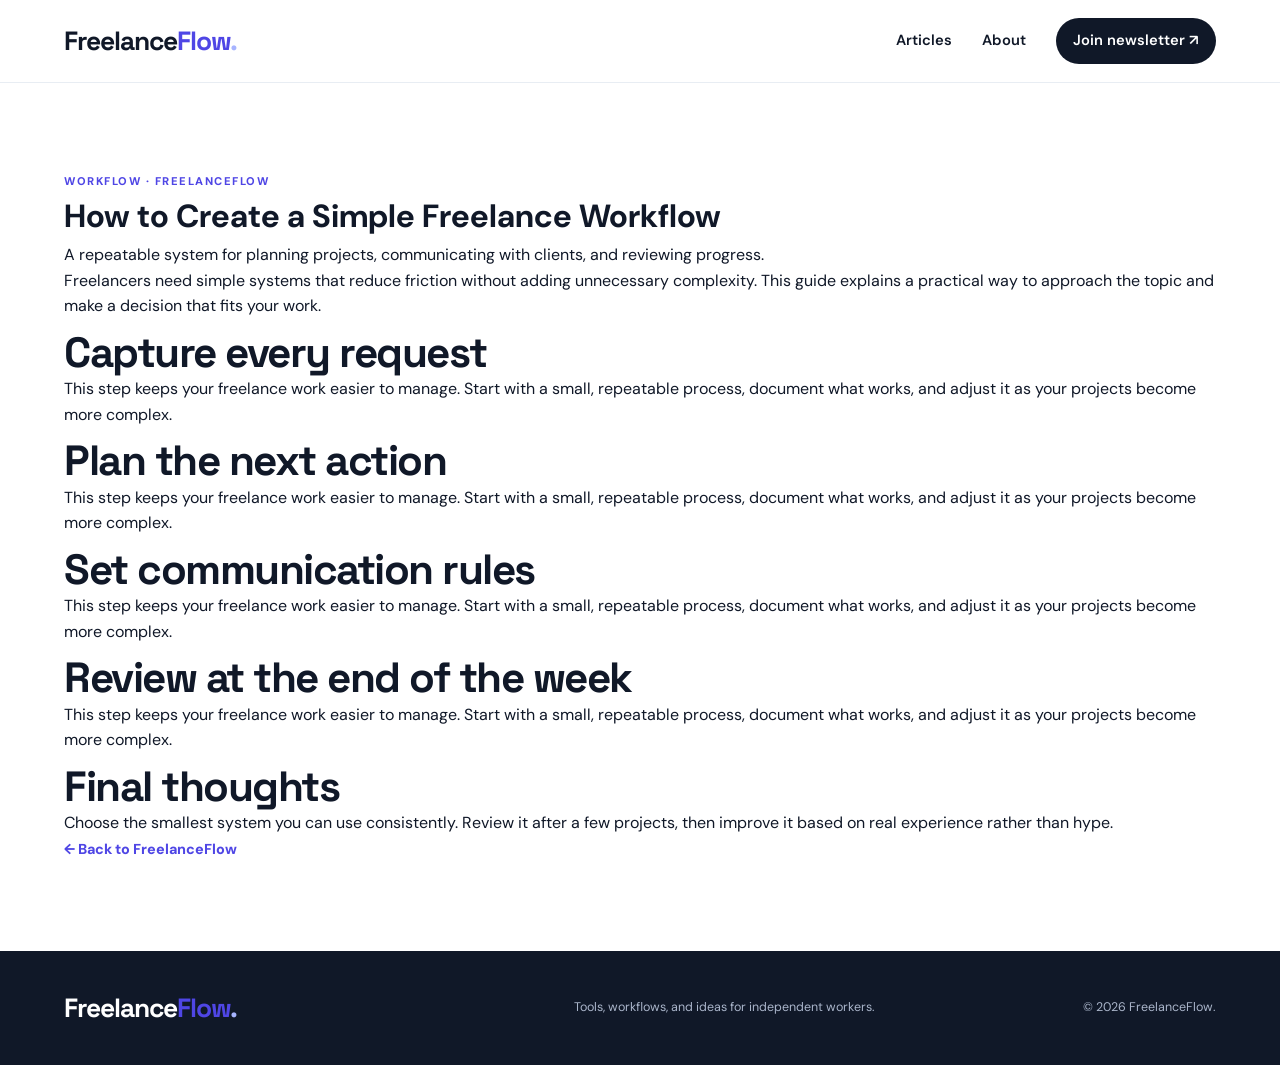
==== freelance-workflow.html @ af9c29e9 "Add files via upload" ====
<!doctype html><html lang="en"><head><meta charset="utf-8"><meta name="viewport" content="width=device-width,initial-scale=1"><meta name="description" content="A repeatable system for planning projects, communicating with clients, and reviewing progress."><title>How to Create a Simple Freelance Workflow | FreelanceFlow</title><link rel="stylesheet" href="style.css"></head><body><header class="header"><div class="container nav"><a class="logo" href="index.html">Freelance<span>Flow</span><b>.</b></a><nav><a href="index.html#articles">Articles</a><a href="index.html#about">About</a><a class="nav-cta" href="index.html#newsletter">Join newsletter ↗</a></nav></div></header><main class="section container article-page"><div class="eyebrow">WORKFLOW · FREELANCEFLOW</div><h1>How to Create a Simple Freelance Workflow</h1><p class="hero-text">A repeatable system for planning projects, communicating with clients, and reviewing progress.</p><article class="article-content"><p>Freelancers need simple systems that reduce friction without adding unnecessary complexity. This guide explains a practical way to approach the topic and make a decision that fits your work.</p><h2>Capture every request</h2><p>This step keeps your freelance work easier to manage. Start with a small, repeatable process, document what works, and adjust it as your projects become more complex.</p><h2>Plan the next action</h2><p>This step keeps your freelance work easier to manage. Start with a small, repeatable process, document what works, and adjust it as your projects become more complex.</p><h2>Set communication rules</h2><p>This step keeps your freelance work easier to manage. Start with a small, repeatable process, document what works, and adjust it as your projects become more complex.</p><h2>Review at the end of the week</h2><p>This step keeps your freelance work easier to manage. Start with a small, repeatable process, document what works, and adjust it as your projects become more complex.</p><h2>Final thoughts</h2><p>Choose the smallest system you can use consistently. Review it after a few projects, then improve it based on real experience rather than hype.</p></article><a class="read-link" href="index.html">← Back to FreelanceFlow</a></main><footer class="footer"><div class="container footer-grid"><a class="logo light" href="index.html">Freelance<span>Flow</span><b>.</b></a><p>Tools, workflows, and ideas for independent workers.</p><small>© 2026 FreelanceFlow.</small></div></footer></body></html>
---- style.css ----
@import url('https://fonts.googleapis.com/css2?family=DM+Sans:wght@400;500;600;700&family=Space+Grotesk:wght@500;600;700&display=swap');
:root{--ink:#101828;--muted:#667085;--line:#e8edf3;--bg:#f7f9fc;--blue:#4f46e5;--cyan:#6d8cff;--white:#fff;--green:#b8f5d0}*{box-sizing:border-box;margin:0;padding:0}html{scroll-behavior:smooth}body{font-family:'DM Sans',sans-serif;color:var(--ink);background:#fff;line-height:1.6}a{text-decoration:none;color:inherit}.container{width:min(1160px,90%);margin:auto}.header{position:sticky;top:0;z-index:10;background:rgba(255,255,255,.9);backdrop-filter:blur(16px);border-bottom:1px solid var(--line)}.nav{height:82px;display:flex;align-items:center;justify-content:space-between;gap:24px}.logo{font:700 1.65rem 'Space Grotesk';letter-spacing:-1px}.logo span{color:var(--blue)}.logo b{color:#a7b4ff}nav{display:flex;align-items:center;gap:30px;font-size:.92rem;font-weight:600}nav a:not(.nav-cta):hover{color:var(--blue)}.nav-cta{background:var(--ink);color:white;padding:11px 17px;border-radius:999px}.hero{display:grid;grid-template-columns:1fr 1fr;gap:65px;align-items:center;padding:92px 0 105px}.pill{display:inline-flex;background:#eef0ff;color:var(--blue);font-size:.78rem;font-weight:700;border-radius:999px;padding:7px 12px;margin-bottom:24px}.hero h1{font:700 clamp(3rem,5.6vw,5.3rem)/1.04 'Space Grotesk';letter-spacing:-3.5px;margin-bottom:25px}.hero h1 span{color:var(--blue)}.hero-copy>p{color:var(--muted);font-size:1.08rem;max-width:500px}.actions{display:flex;align-items:center;gap:24px;margin:32px 0}.btn{display:inline-flex;align-items:center;justify-content:center;gap:20px;border:0;cursor:pointer;font:700 .9rem 'DM Sans';padding:14px 20px;border-radius:10px}.primary{background:var(--ink);color:white;box-shadow:0 8px 18px #10182818}.primary:hover{transform:translateY(-2px);background:var(--blue)}.text-link{font-weight:700;font-size:.9rem}.text-link:hover,.read-link:hover{color:var(--blue)}.trust{display:flex;align-items:center;gap:12px;color:var(--muted);font-size:.8rem}.avatars{display:flex}.avatars i{display:grid;place-items:center;width:29px;height:29px;border:2px solid white;border-radius:50%;background:#dbe3ff;color:var(--blue);font-style:normal;font-size:.7rem;margin-left:-6px}.avatars i:first-child{margin-left:0;background:#e1f9e9;color:#17834d}.hero-visual{position:relative;min-height:410px;display:grid;place-items:center}.glow{position:absolute;inset:10% -5%;background:radial-gradient(circle,#e4e8ff,transparent 68%)}.dashboard{position:relative;width:min(100%,440px);background:#101828;color:white;border-radius:22px;padding:24px;box-shadow:0 28px 70px #263c7930;transform:rotate(2deg)}.dash-top{display:flex;gap:6px;align-items:center;border-bottom:1px solid #ffffff18;padding-bottom:18px}.dot{width:7px;height:7px;border-radius:50%;background:#64748b}.dash-top small{margin-left:auto;color:#aab5ca;font-size:.65rem}.dash-title{font:600 1.45rem 'Space Grotesk';margin:25px 0}.dash-title span{float:right;color:#9caeff}.metric{display:flex;justify-content:space-between;align-items:end}.metric small{display:block;color:#aab5ca;font-size:.75rem}.metric strong{font:600 2rem 'Space Grotesk'}.trend{color:#9ff0bd;background:#1c4936;padding:4px 8px;border-radius:8px;font-size:.75rem}.bars{height:130px;display:flex;align-items:end;justify-content:space-around;gap:13px;margin:28px 0 10px}.bars span{display:block;flex:1;border-radius:6px 6px 2px 2px;background:linear-gradient(#9aaeff,#4f46e5)}.dash-bottom{display:flex;justify-content:space-around;color:#8995ab;font-size:.65rem}.floating-card{position:absolute;bottom:12px;left:-28px;display:flex;align-items:center;gap:12px;background:white;padding:14px 18px;border:1px solid var(--line);border-radius:14px;box-shadow:0 15px 35px #10182818}.floating-card>span{display:grid;place-items:center;background:#d9fbe5;color:#159447;border-radius:50%;width:30px;height:30px}.floating-card b,.floating-card small{display:block}.floating-card b{font-size:.78rem}.floating-card small{color:var(--muted);font-size:.7rem}.section{padding:90px 0}.section-head{display:flex;justify-content:space-between;align-items:end;gap:30px;margin-bottom:34px}.eyebrow,.tag{color:var(--blue);font-size:.7rem;font-weight:800;letter-spacing:1.5px}.section h2,.about h2,.newsletter h2{font:700 clamp(2rem,3.3vw,3rem)/1.12 'Space Grotesk';letter-spacing:-1.5px;margin-top:10px}.section-head>p{color:var(--muted);font-size:.9rem}.featured{display:grid;grid-template-columns:1fr 1fr;border:1px solid var(--line);border-radius:24px;overflow:hidden;background:var(--bg);margin-bottom:95px}.feature-art{min-height:340px;position:relative;display:grid;place-items:center;background:linear-gradient(135deg,#dce5ff,#b6c4ff);overflow:hidden}.feature-art>span{position:absolute;left:30px;top:25px;font:700 1rem 'Space Grotesk';letter-spacing:3px;color:#4656b6}.art-ring{width:220px;height:220px;border:35px solid #fff8;border-radius:50%;position:absolute}.art-clock{font-size:7rem;color:#fff;z-index:1}.feature-copy{padding:52px;display:flex;flex-direction:column;align-items:flex-start;justify-content:center}.feature-copy h3{font:700 clamp(1.8rem,3vw,2.6rem)/1.12 'Space Grotesk';letter-spacing:-1px;margin:16px 0}.feature-copy p,.post-body p{color:var(--muted);font-size:.95rem}.read-link{color:var(--blue);font-weight:800;font-size:.9rem;margin-top:28px}.compact{margin-bottom:28px}.cards{display:grid;grid-template-columns:repeat(3,1fr);gap:22px}.post{border:1px solid var(--line);border-radius:18px;overflow:hidden;transition:.25s;background:#fff}.post:hover{transform:translateY(-5px);box-shadow:0 15px 35px #10182812}.post-art{height:155px;position:relative;display:flex;align-items:center;justify-content:center;overflow:hidden}.post-art span{font:700 .9rem 'Space Grotesk';letter-spacing:2px;color:#fff}.post-art b{position:absolute;right:18px;bottom:12px;color:#ffffff70;font:700 2.5rem 'Space Grotesk'}.blue{background:linear-gradient(135deg,#718cff,#4038b9)}.purple{background:linear-gradient(135deg,#c3a6ff,#7350d9)}.green{background:linear-gradient(135deg,#a7e8ca,#278f73)}.post-body{padding:24px}.post-body h3{font:600 1.25rem/1.25 'Space Grotesk';margin:12px 0}.post-body a{display:inline-block;color:var(--blue);font-size:.85rem;font-weight:800;margin-top:17px}.about{background:var(--bg);padding:90px 0}.about-grid{display:grid;grid-template-columns:1fr 1fr;gap:70px;align-items:center}.about-grid>p{color:var(--muted);font-size:1.1rem;max-width:480px}.newsletter{padding:95px 0;text-align:center}.newsletter-inner{max-width:650px;margin:auto}.newsletter h2{margin-bottom:18px}.newsletter p{color:var(--muted);margin-bottom:28px}.newsletter form{display:flex;gap:10px;max-width:500px;margin:auto}.newsletter input{flex:1;min-width:0;border:1px solid var(--line);border-radius:10px;padding:14px 16px;font:inherit;outline:none}.newsletter input:focus{border-color:var(--blue)}.newsletter small{display:block;color:#98a2b3;font-size:.72rem;margin-top:14px}.footer{background:var(--ink);color:#aab5ca;padding:40px 0}.footer-grid{display:grid;grid-template-columns:1fr 1fr auto;gap:25px;align-items:center}.logo.light{color:white}.footer p,.footer small{font-size:.78rem}.footer small{text-align:right}@media(max-width:850px){.hero{grid-template-columns:1fr;gap:35px;padding:65px 0}.hero h1{letter-spacing:-2px}.hero-visual{min-height:360px}.section-head,.about-grid{display:block}.section-head>p{margin-top:15px}.featured{grid-template-columns:1fr}.feature-art{min-height:240px}.feature-copy{padding:32px}.cards{grid-template-columns:1fr}.about-grid>p{margin-top:25px}.footer-grid{grid-template-columns:1fr}.footer small{text-align:left}}@media(max-width:520px){nav{gap:12px}nav a:not(.nav-cta){display:none}.nav-cta{font-size:.75rem;padding:9px 12px}.hero h1{font-size:3rem}.actions{align-items:flex-start;flex-direction:column;gap:16px}.dashboard{padding:18px}.floating-card{left:-5px}.newsletter form{flex-direction:column}}
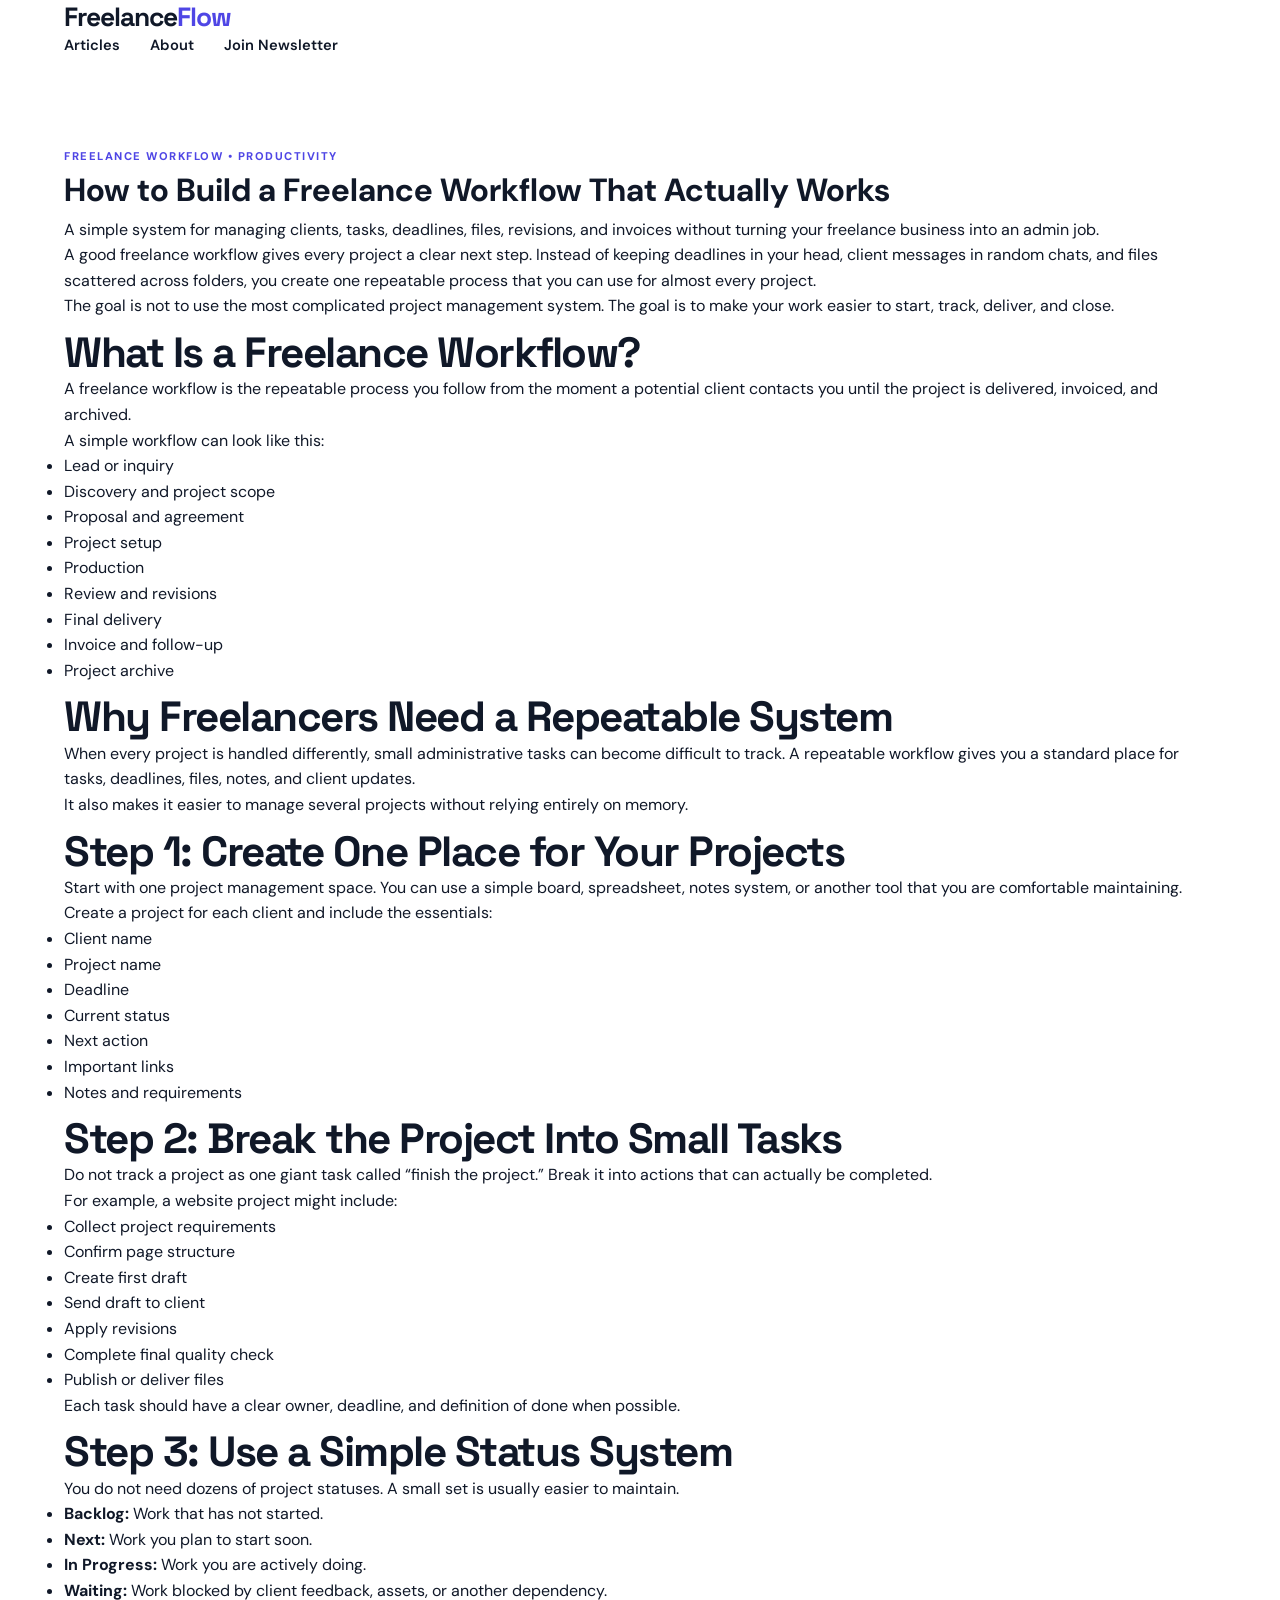
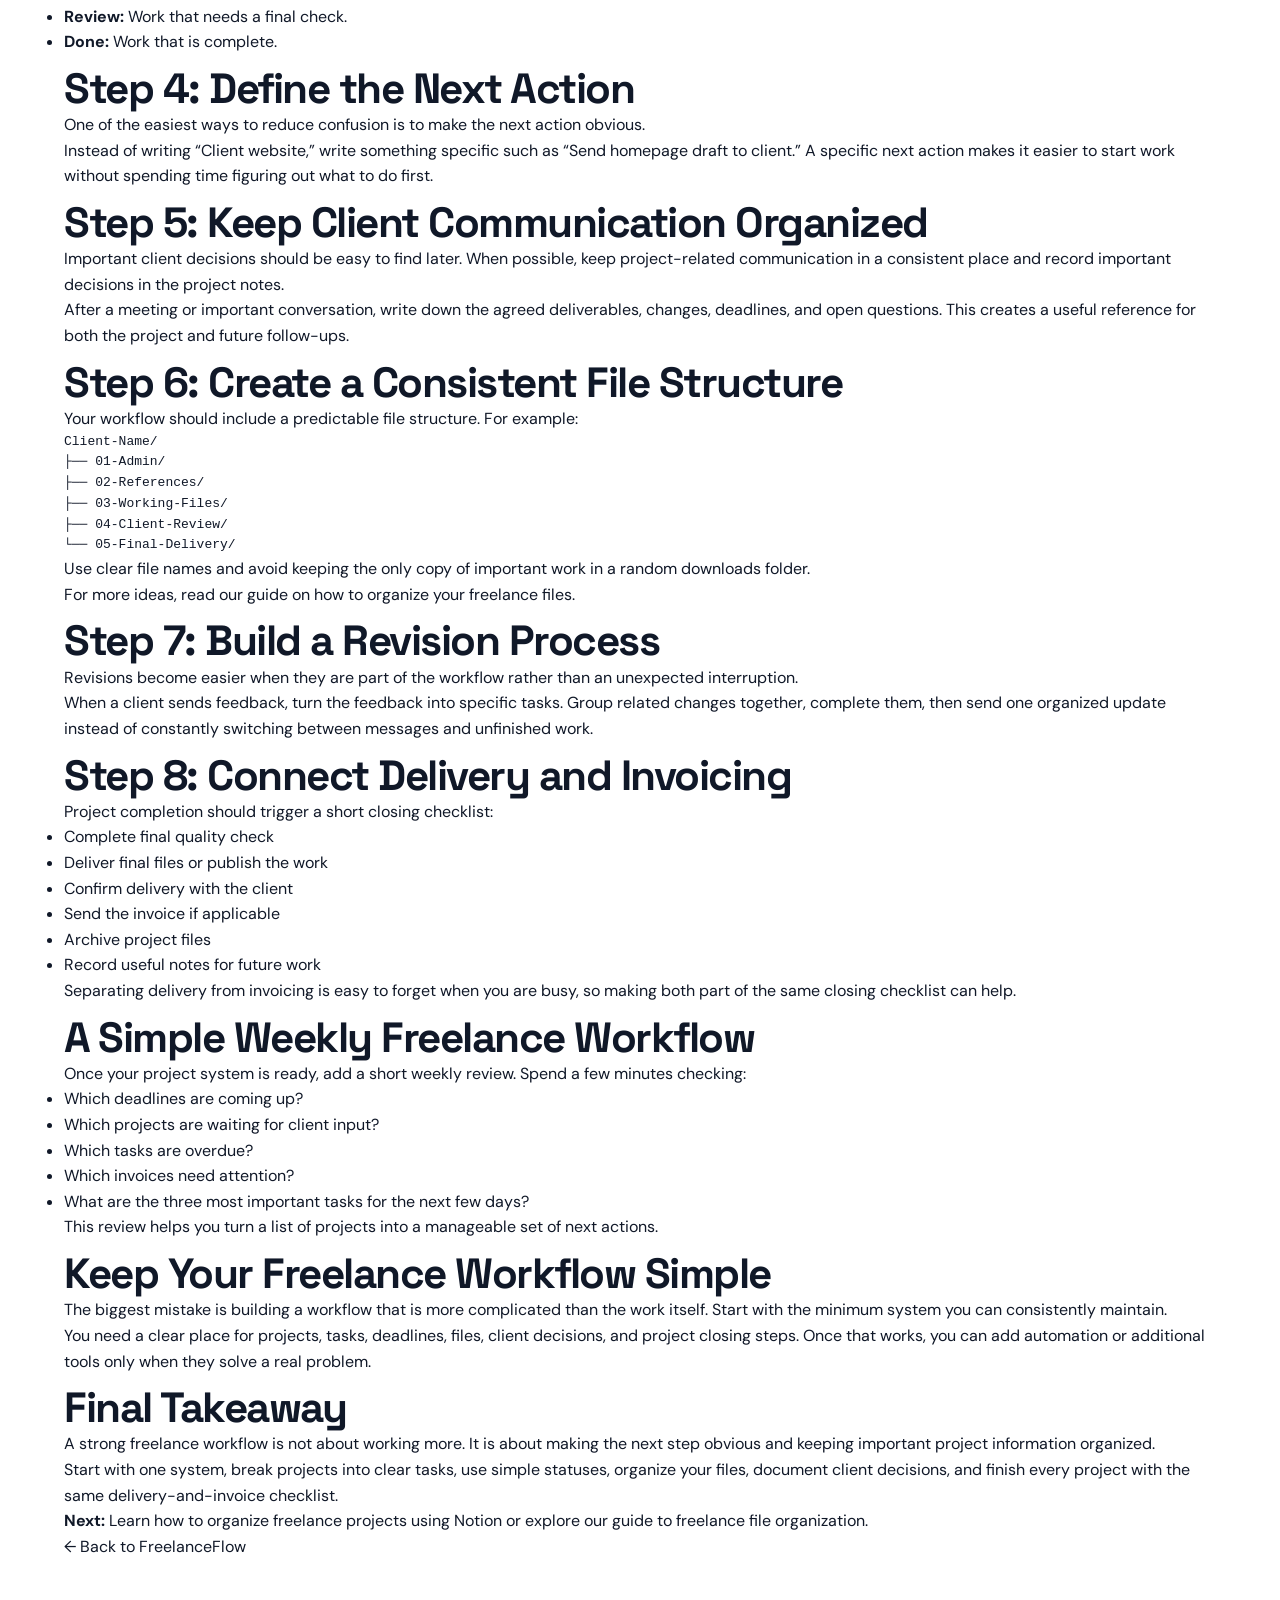
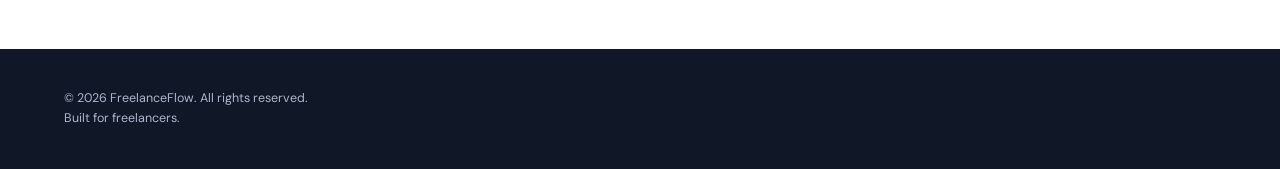
==== commit 92fd93c2: "Add files via upload" ====
--- a/freelance-workflow.html
+++ b/freelance-workflow.html
@@ -1 +1,174 @@
-<!doctype html><html lang="en"><head><meta charset="utf-8"><meta name="viewport" content="width=device-width,initial-scale=1"><meta name="description" content="A repeatable system for planning projects, communicating with clients, and reviewing progress."><title>How to Create a Simple Freelance Workflow | FreelanceFlow</title><link rel="stylesheet" href="style.css"></head><body><header class="header"><div class="container nav"><a class="logo" href="index.html">Freelance<span>Flow</span><b>.</b></a><nav><a href="index.html#articles">Articles</a><a href="index.html#about">About</a><a class="nav-cta" href="index.html#newsletter">Join newsletter ↗</a></nav></div></header><main class="section container article-page"><div class="eyebrow">WORKFLOW · FREELANCEFLOW</div><h1>How to Create a Simple Freelance Workflow</h1><p class="hero-text">A repeatable system for planning projects, communicating with clients, and reviewing progress.</p><article class="article-content"><p>Freelancers need simple systems that reduce friction without adding unnecessary complexity. This guide explains a practical way to approach the topic and make a decision that fits your work.</p><h2>Capture every request</h2><p>This step keeps your freelance work easier to manage. Start with a small, repeatable process, document what works, and adjust it as your projects become more complex.</p><h2>Plan the next action</h2><p>This step keeps your freelance work easier to manage. Start with a small, repeatable process, document what works, and adjust it as your projects become more complex.</p><h2>Set communication rules</h2><p>This step keeps your freelance work easier to manage. Start with a small, repeatable process, document what works, and adjust it as your projects become more complex.</p><h2>Review at the end of the week</h2><p>This step keeps your freelance work easier to manage. Start with a small, repeatable process, document what works, and adjust it as your projects become more complex.</p><h2>Final thoughts</h2><p>Choose the smallest system you can use consistently. Review it after a few projects, then improve it based on real experience rather than hype.</p></article><a class="read-link" href="index.html">← Back to FreelanceFlow</a></main><footer class="footer"><div class="container footer-grid"><a class="logo light" href="index.html">Freelance<span>Flow</span><b>.</b></a><p>Tools, workflows, and ideas for independent workers.</p><small>© 2026 FreelanceFlow.</small></div></footer></body></html>+<!DOCTYPE html>
+<html lang="en">
+<head>
+  <meta charset="UTF-8" />
+  <meta name="viewport" content="width=device-width, initial-scale=1.0" />
+  <title>How to Build a Freelance Workflow That Actually Works | FreelanceFlow</title>
+  <meta name="description" content="Learn how to build a simple freelance workflow for managing clients, tasks, deadlines, files, revisions, and invoices without unnecessary complexity." />
+  <link rel="canonical" href="https://mahmoudyousry5.github.io/FreelanceFlow/freelance-workflow.html" />
+  <meta property="og:title" content="How to Build a Freelance Workflow That Actually Works" />
+  <meta property="og:description" content="A simple step-by-step freelance workflow for keeping projects, tasks, clients, files, and deadlines organized." />
+  <meta property="og:type" content="article" />
+  <meta property="og:url" content="https://mahmoudyousry5.github.io/FreelanceFlow/freelance-workflow.html" />
+  <meta property="og:site_name" content="FreelanceFlow" />
+  <link rel="stylesheet" href="style.css" />
+  <script type="application/ld+json">
+  {
+    "@context":"https://schema.org",
+    "@type":"BlogPosting",
+    "headline":"How to Build a Freelance Workflow That Actually Works",
+    "description":"A simple step-by-step freelance workflow for managing projects, clients, tasks, files, deadlines, and invoices.",
+    "datePublished":"2026-09-20",
+    "dateModified":"2026-09-20",
+    "author":{"@type":"Organization","name":"FreelanceFlow","url":"https://mahmoudyousry5.github.io/FreelanceFlow/"},
+    "publisher":{"@type":"Organization","name":"FreelanceFlow"},
+    "mainEntityOfPage":{"@type":"WebPage","@id":"https://mahmoudyousry5.github.io/FreelanceFlow/freelance-workflow.html"}
+  }
+  </script>
+</head>
+<body>
+  <header class="site-header">
+    <div class="container nav-wrap">
+      <a class="logo" href="index.html">Freelance<span>Flow</span></a>
+      <nav>
+        <a href="index.html#articles">Articles</a>
+        <a href="index.html#about">About</a>
+        <a class="nav-button" href="index.html#newsletter">Join Newsletter</a>
+      </nav>
+    </div>
+  </header>
+
+  <main class="section container article-page">
+    <p class="eyebrow">FREELANCE WORKFLOW • PRODUCTIVITY</p>
+    <h1>How to Build a Freelance Workflow That Actually Works</h1>
+    <p class="hero-text">A simple system for managing clients, tasks, deadlines, files, revisions, and invoices without turning your freelance business into an admin job.</p>
+
+    <article class="article-content">
+      <p>A good freelance workflow gives every project a clear next step. Instead of keeping deadlines in your head, client messages in random chats, and files scattered across folders, you create one repeatable process that you can use for almost every project.</p>
+
+      <p>The goal is not to use the most complicated project management system. The goal is to make your work easier to start, track, deliver, and close.</p>
+
+      <h2>What Is a Freelance Workflow?</h2>
+      <p>A freelance workflow is the repeatable process you follow from the moment a potential client contacts you until the project is delivered, invoiced, and archived.</p>
+      <p>A simple workflow can look like this:</p>
+      <ul>
+        <li>Lead or inquiry</li>
+        <li>Discovery and project scope</li>
+        <li>Proposal and agreement</li>
+        <li>Project setup</li>
+        <li>Production</li>
+        <li>Review and revisions</li>
+        <li>Final delivery</li>
+        <li>Invoice and follow-up</li>
+        <li>Project archive</li>
+      </ul>
+
+      <h2>Why Freelancers Need a Repeatable System</h2>
+      <p>When every project is handled differently, small administrative tasks can become difficult to track. A repeatable workflow gives you a standard place for tasks, deadlines, files, notes, and client updates.</p>
+      <p>It also makes it easier to manage several projects without relying entirely on memory.</p>
+
+      <h2>Step 1: Create One Place for Your Projects</h2>
+      <p>Start with one project management space. You can use a simple board, spreadsheet, notes system, or another tool that you are comfortable maintaining.</p>
+      <p>Create a project for each client and include the essentials:</p>
+      <ul>
+        <li>Client name</li>
+        <li>Project name</li>
+        <li>Deadline</li>
+        <li>Current status</li>
+        <li>Next action</li>
+        <li>Important links</li>
+        <li>Notes and requirements</li>
+      </ul>
+
+      <h2>Step 2: Break the Project Into Small Tasks</h2>
+      <p>Do not track a project as one giant task called “finish the project.” Break it into actions that can actually be completed.</p>
+      <p>For example, a website project might include:</p>
+      <ul>
+        <li>Collect project requirements</li>
+        <li>Confirm page structure</li>
+        <li>Create first draft</li>
+        <li>Send draft to client</li>
+        <li>Apply revisions</li>
+        <li>Complete final quality check</li>
+        <li>Publish or deliver files</li>
+      </ul>
+      <p>Each task should have a clear owner, deadline, and definition of done when possible.</p>
+
+      <h2>Step 3: Use a Simple Status System</h2>
+      <p>You do not need dozens of project statuses. A small set is usually easier to maintain.</p>
+      <ul>
+        <li><strong>Backlog:</strong> Work that has not started.</li>
+        <li><strong>Next:</strong> Work you plan to start soon.</li>
+        <li><strong>In Progress:</strong> Work you are actively doing.</li>
+        <li><strong>Waiting:</strong> Work blocked by client feedback, assets, or another dependency.</li>
+        <li><strong>Review:</strong> Work that needs a final check.</li>
+        <li><strong>Done:</strong> Work that is complete.</li>
+      </ul>
+
+      <h2>Step 4: Define the Next Action</h2>
+      <p>One of the easiest ways to reduce confusion is to make the next action obvious.</p>
+      <p>Instead of writing “Client website,” write something specific such as “Send homepage draft to client.” A specific next action makes it easier to start work without spending time figuring out what to do first.</p>
+
+      <h2>Step 5: Keep Client Communication Organized</h2>
+      <p>Important client decisions should be easy to find later. When possible, keep project-related communication in a consistent place and record important decisions in the project notes.</p>
+      <p>After a meeting or important conversation, write down the agreed deliverables, changes, deadlines, and open questions. This creates a useful reference for both the project and future follow-ups.</p>
+
+      <h2>Step 6: Create a Consistent File Structure</h2>
+      <p>Your workflow should include a predictable file structure. For example:</p>
+      <pre><code>Client-Name/
+├── 01-Admin/
+├── 02-References/
+├── 03-Working-Files/
+├── 04-Client-Review/
+└── 05-Final-Delivery/</code></pre>
+      <p>Use clear file names and avoid keeping the only copy of important work in a random downloads folder.</p>
+      <p>For more ideas, read our guide on <a href="freelance-file-organization.html">how to organize your freelance files</a>.</p>
+
+      <h2>Step 7: Build a Revision Process</h2>
+      <p>Revisions become easier when they are part of the workflow rather than an unexpected interruption.</p>
+      <p>When a client sends feedback, turn the feedback into specific tasks. Group related changes together, complete them, then send one organized update instead of constantly switching between messages and unfinished work.</p>
+
+      <h2>Step 8: Connect Delivery and Invoicing</h2>
+      <p>Project completion should trigger a short closing checklist:</p>
+      <ul>
+        <li>Complete final quality check</li>
+        <li>Deliver final files or publish the work</li>
+        <li>Confirm delivery with the client</li>
+        <li>Send the invoice if applicable</li>
+        <li>Archive project files</li>
+        <li>Record useful notes for future work</li>
+      </ul>
+      <p>Separating delivery from invoicing is easy to forget when you are busy, so making both part of the same closing checklist can help.</p>
+
+      <h2>A Simple Weekly Freelance Workflow</h2>
+      <p>Once your project system is ready, add a short weekly review. Spend a few minutes checking:</p>
+      <ul>
+        <li>Which deadlines are coming up?</li>
+        <li>Which projects are waiting for client input?</li>
+        <li>Which tasks are overdue?</li>
+        <li>Which invoices need attention?</li>
+        <li>What are the three most important tasks for the next few days?</li>
+      </ul>
+      <p>This review helps you turn a list of projects into a manageable set of next actions.</p>
+
+      <h2>Keep Your Freelance Workflow Simple</h2>
+      <p>The biggest mistake is building a workflow that is more complicated than the work itself. Start with the minimum system you can consistently maintain.</p>
+      <p>You need a clear place for projects, tasks, deadlines, files, client decisions, and project closing steps. Once that works, you can add automation or additional tools only when they solve a real problem.</p>
+
+      <h2>Final Takeaway</h2>
+      <p>A strong freelance workflow is not about working more. It is about making the next step obvious and keeping important project information organized.</p>
+      <p>Start with one system, break projects into clear tasks, use simple statuses, organize your files, document client decisions, and finish every project with the same delivery-and-invoice checklist.</p>
+
+      <p><strong>Next:</strong> Learn <a href="notion-freelance-projects.html">how to organize freelance projects using Notion</a> or explore our guide to <a href="freelance-file-organization.html">freelance file organization</a>.</p>
+      <p><a href="index.html">← Back to FreelanceFlow</a></p>
+    </article>
+  </main>
+
+  <footer class="footer">
+    <div class="container footer-wrap">
+      <p>© 2026 FreelanceFlow. All rights reserved.</p>
+      <p>Built for freelancers.</p>
+    </div>
+  </footer>
+</body>
+</html>
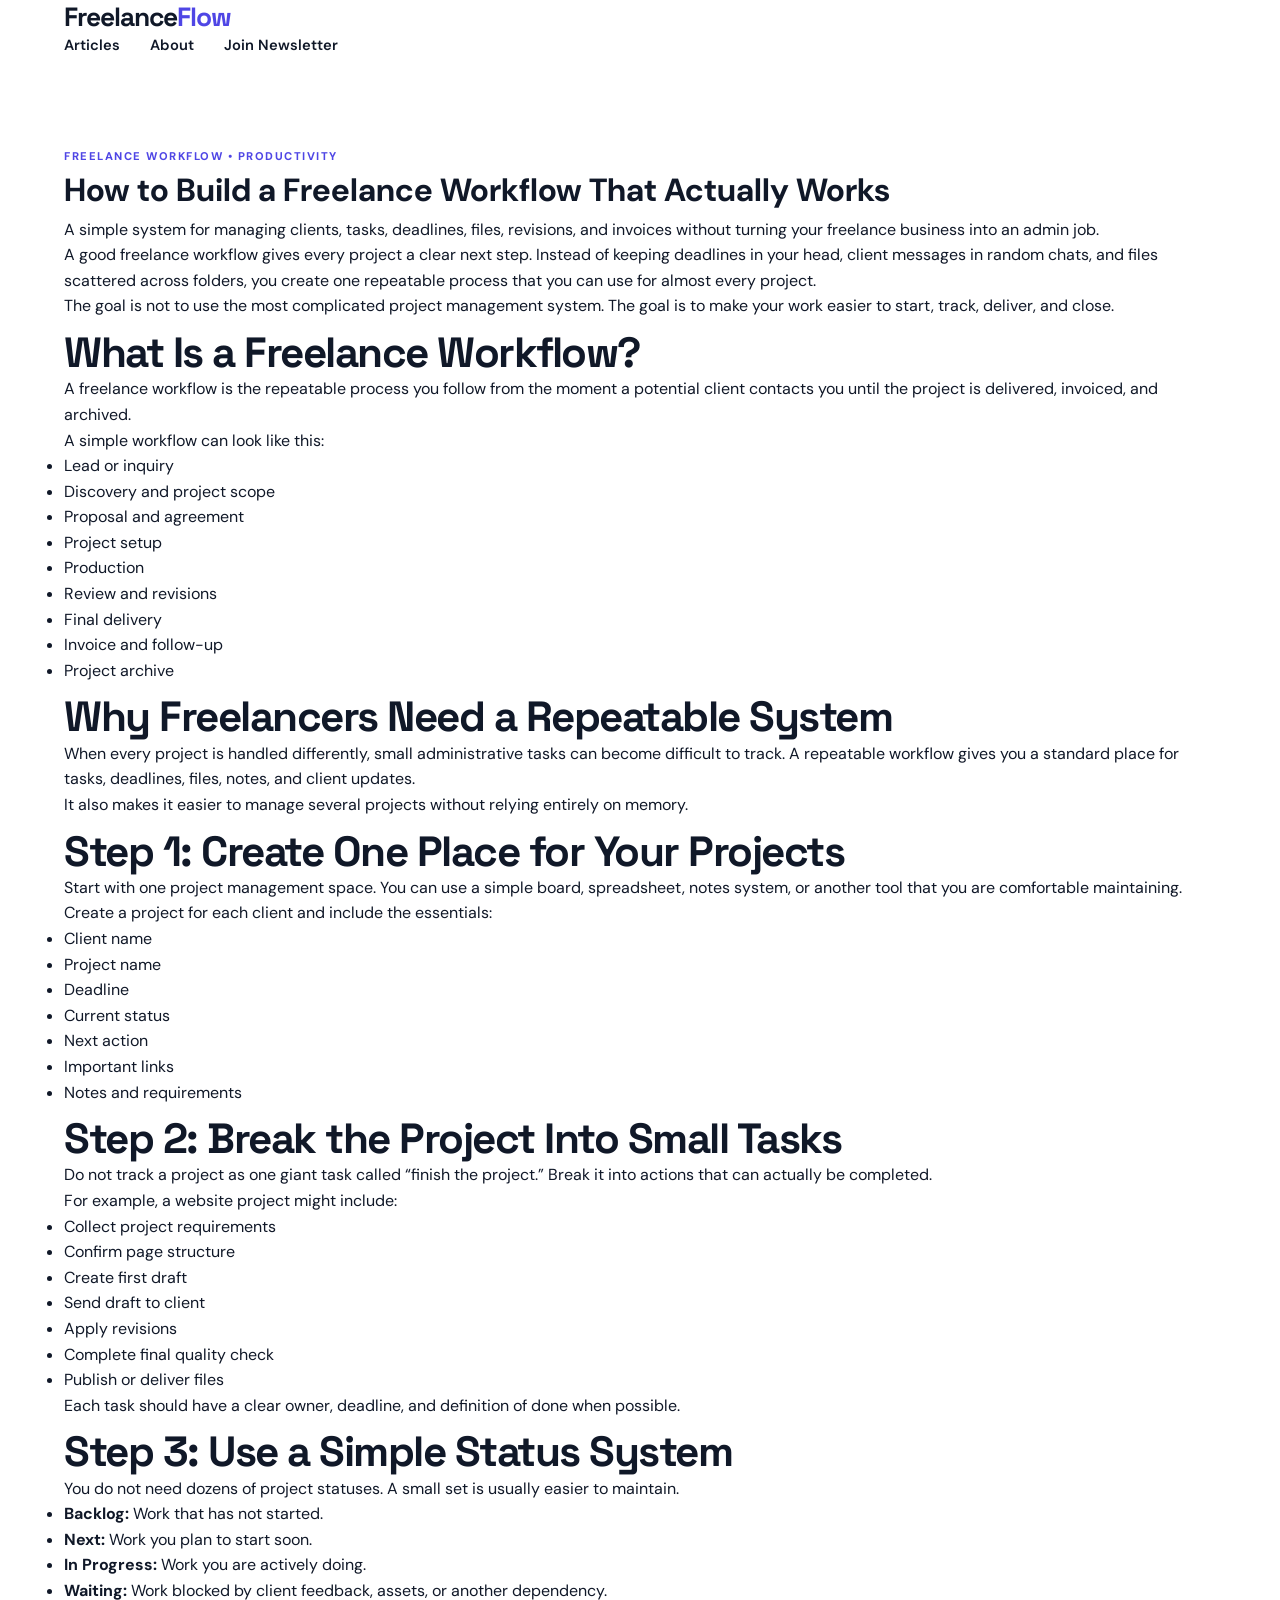
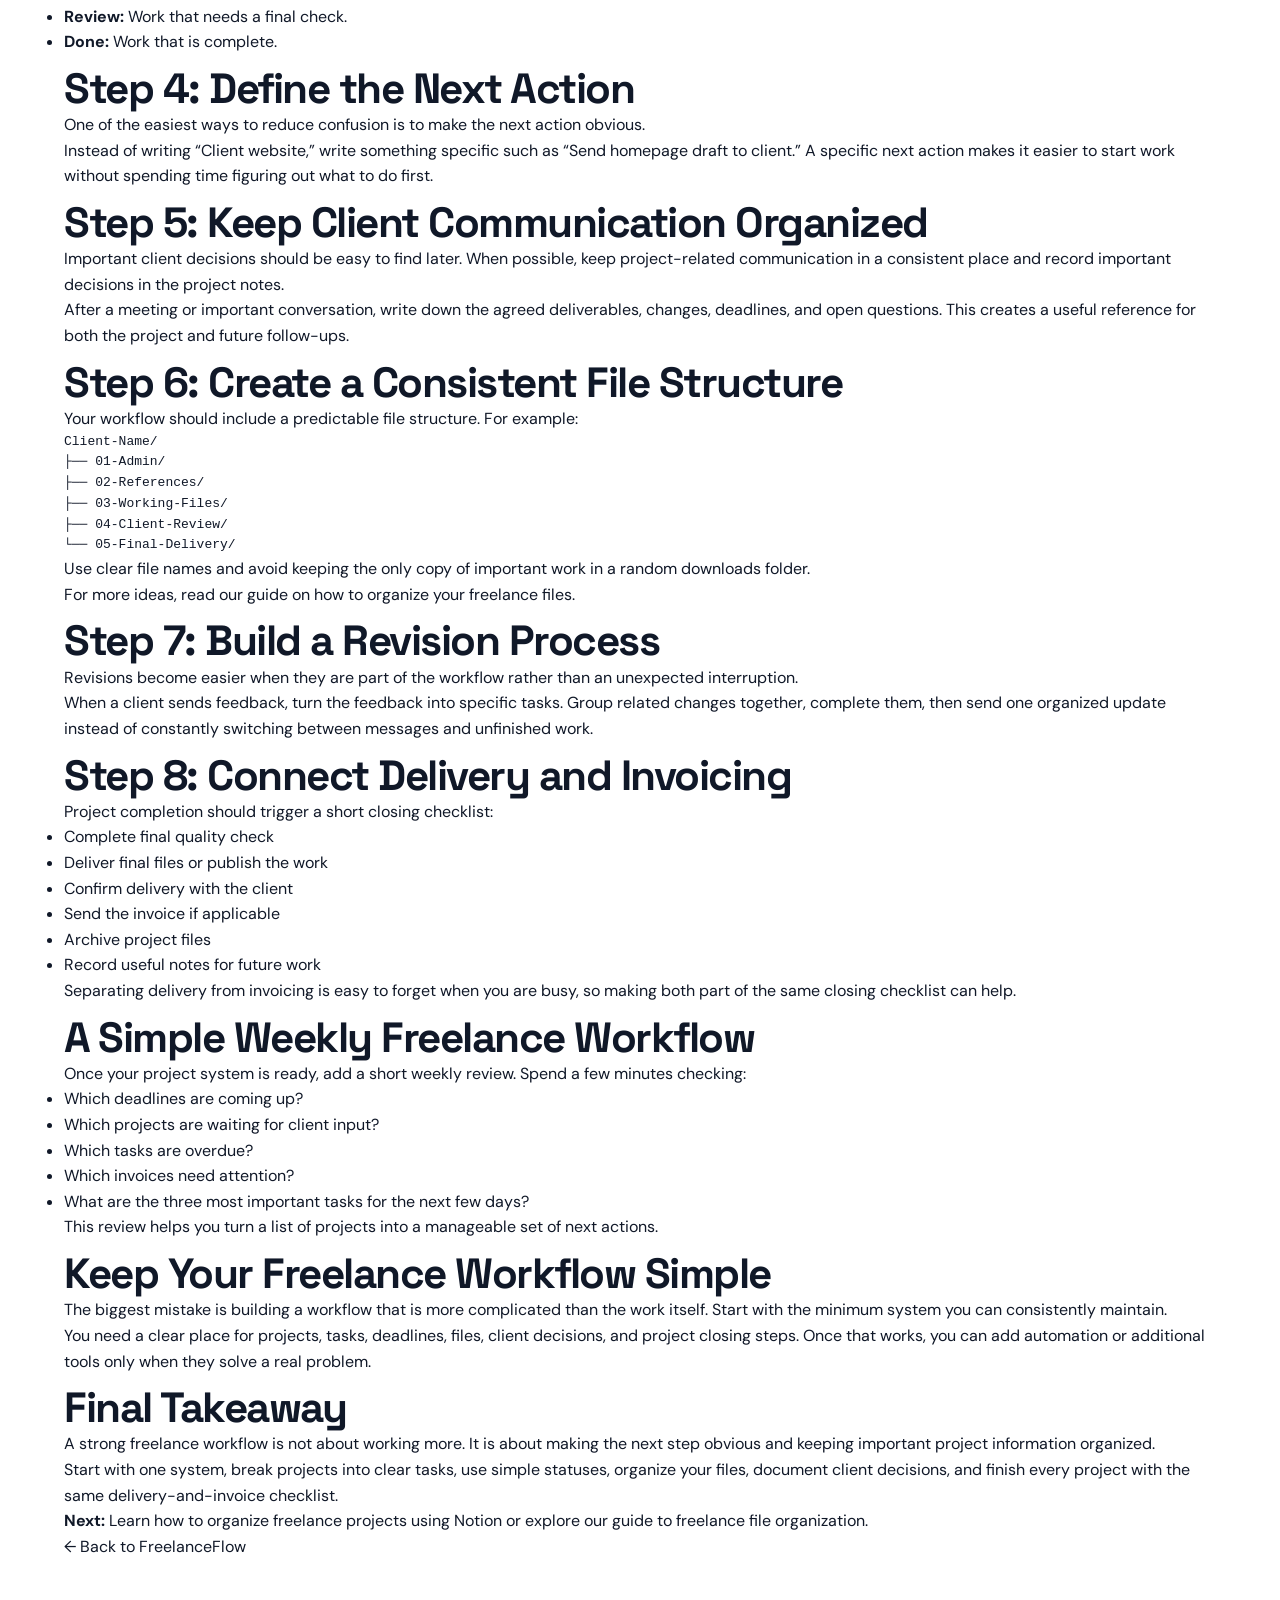
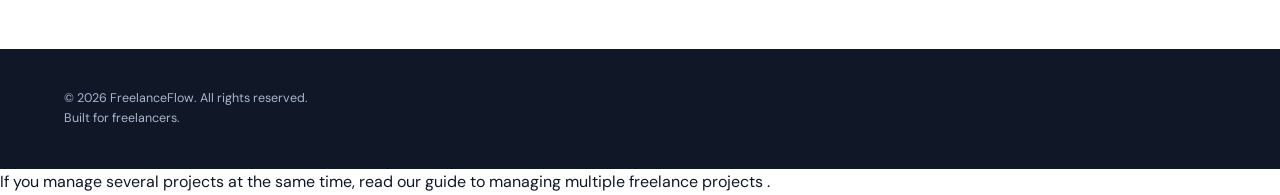
==== commit 8eebc3e6: "Update freelance-workflow.html" ====
--- a/freelance-workflow.html
+++ b/freelance-workflow.html
@@ -170,5 +170,11 @@
       <p>Built for freelancers.</p>
     </div>
   </footer>
+  <p>
+If you manage several projects at the same time, read our
+<a href="how-to-manage-multiple-freelance-projects.html">
+guide to managing multiple freelance projects
+</a>.
+</p>
 </body>
 </html>
